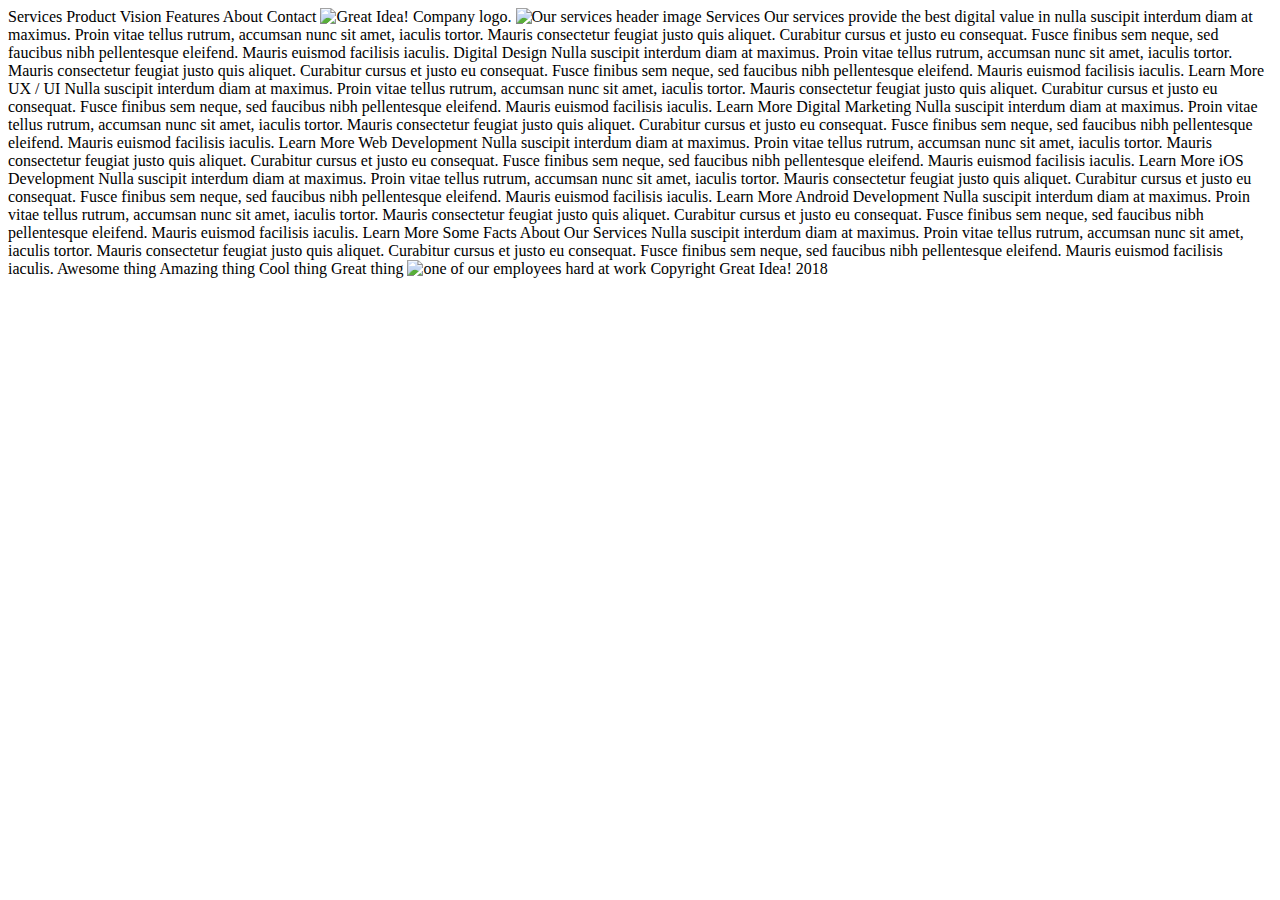
==== great-idea/services.html @ 9114adbf "small change for git work flow" ====
<!doctype html>

<html lang="en">

<head>
  <meta charset="utf-8">

  <title>Great Idea!</title>

  <link href="https://fonts.googleapis.com/css?family=Bangers|Titillium+Web" rel="stylesheet">
  <link rel="stylesheet" href="css/index.css">

  <!--[if lt IE 9]>
    <script src="https://cdnjs.cloudflare.com/ajax/libs/html5shiv/3.7.3/html5shiv.js"></script>
  <![endif]-->
</head>

<body>


  Services
  Product
  Vision
  Features
  About
  Contact

  <img class="logo" src="img/logo.png" alt="Great Idea! Company logo.">


  <img class="services-header-img" src="img/services-header.jpg" alt="Our services header image">

  Services

  Our services provide the best digital value in nulla suscipit interdum diam at maximus. Proin vitae tellus rutrum,
  accumsan nunc sit amet, iaculis tortor. Mauris consectetur feugiat justo quis aliquet. Curabitur cursus et justo eu
  consequat. Fusce finibus sem neque, sed faucibus nibh pellentesque eleifend. Mauris euismod facilisis iaculis.


  Digital Design

  Nulla suscipit interdum diam at maximus. Proin vitae tellus rutrum, accumsan nunc sit amet, iaculis tortor. Mauris
  consectetur feugiat justo quis aliquet. Curabitur cursus et justo eu consequat. Fusce finibus sem neque, sed faucibus
  nibh pellentesque
  eleifend. Mauris euismod facilisis iaculis.

  Learn More



  UX / UI

  Nulla suscipit interdum diam at maximus. Proin vitae tellus rutrum, accumsan nunc sit amet, iaculis tortor. Mauris
  consectetur feugiat justo quis aliquet. Curabitur cursus et justo eu consequat. Fusce finibus sem neque, sed faucibus
  nibh pellentesque
  eleifend. Mauris euismod facilisis iaculis.

  Learn More



  Digital Marketing

  Nulla suscipit interdum diam at maximus. Proin vitae tellus rutrum, accumsan nunc sit amet, iaculis tortor. Mauris
  consectetur feugiat justo quis aliquet. Curabitur cursus et justo eu consequat. Fusce finibus sem neque, sed faucibus
  nibh pellentesque
  eleifend. Mauris euismod facilisis iaculis.

  Learn More



  Web Development

  Nulla suscipit interdum diam at maximus. Proin vitae tellus rutrum, accumsan nunc sit amet, iaculis tortor. Mauris
  consectetur feugiat justo quis aliquet. Curabitur cursus et justo eu consequat. Fusce finibus sem neque, sed faucibus
  nibh pellentesque
  eleifend. Mauris euismod facilisis iaculis.

  Learn More



  iOS Development

  Nulla suscipit interdum diam at maximus. Proin vitae tellus rutrum, accumsan nunc sit amet, iaculis tortor. Mauris
  consectetur feugiat justo quis aliquet. Curabitur cursus et justo eu consequat. Fusce finibus sem neque, sed faucibus
  nibh pellentesque
  eleifend. Mauris euismod facilisis iaculis.

  Learn More



  Android Development

  Nulla suscipit interdum diam at maximus. Proin vitae tellus rutrum, accumsan nunc sit amet, iaculis tortor. Mauris
  consectetur feugiat justo quis aliquet. Curabitur cursus et justo eu consequat. Fusce finibus sem neque, sed faucibus
  nibh pellentesque
  eleifend. Mauris euismod facilisis iaculis.

  Learn More


  Some Facts About Our Services

  Nulla suscipit interdum diam at maximus. Proin vitae tellus rutrum, accumsan nunc sit amet, iaculis tortor. Mauris
  consectetur feugiat justo quis aliquet. Curabitur cursus et justo eu consequat. Fusce finibus sem neque, sed faucibus
  nibh pellentesque
  eleifend. Mauris euismod facilisis iaculis.


  Awesome thing
  Amazing thing
  Cool thing
  Great thing

  <img class="services-info-img" src="img/services-info.png" alt="one of our employees hard at work">

  Copyright Great Idea! 2018

</body>

</html>
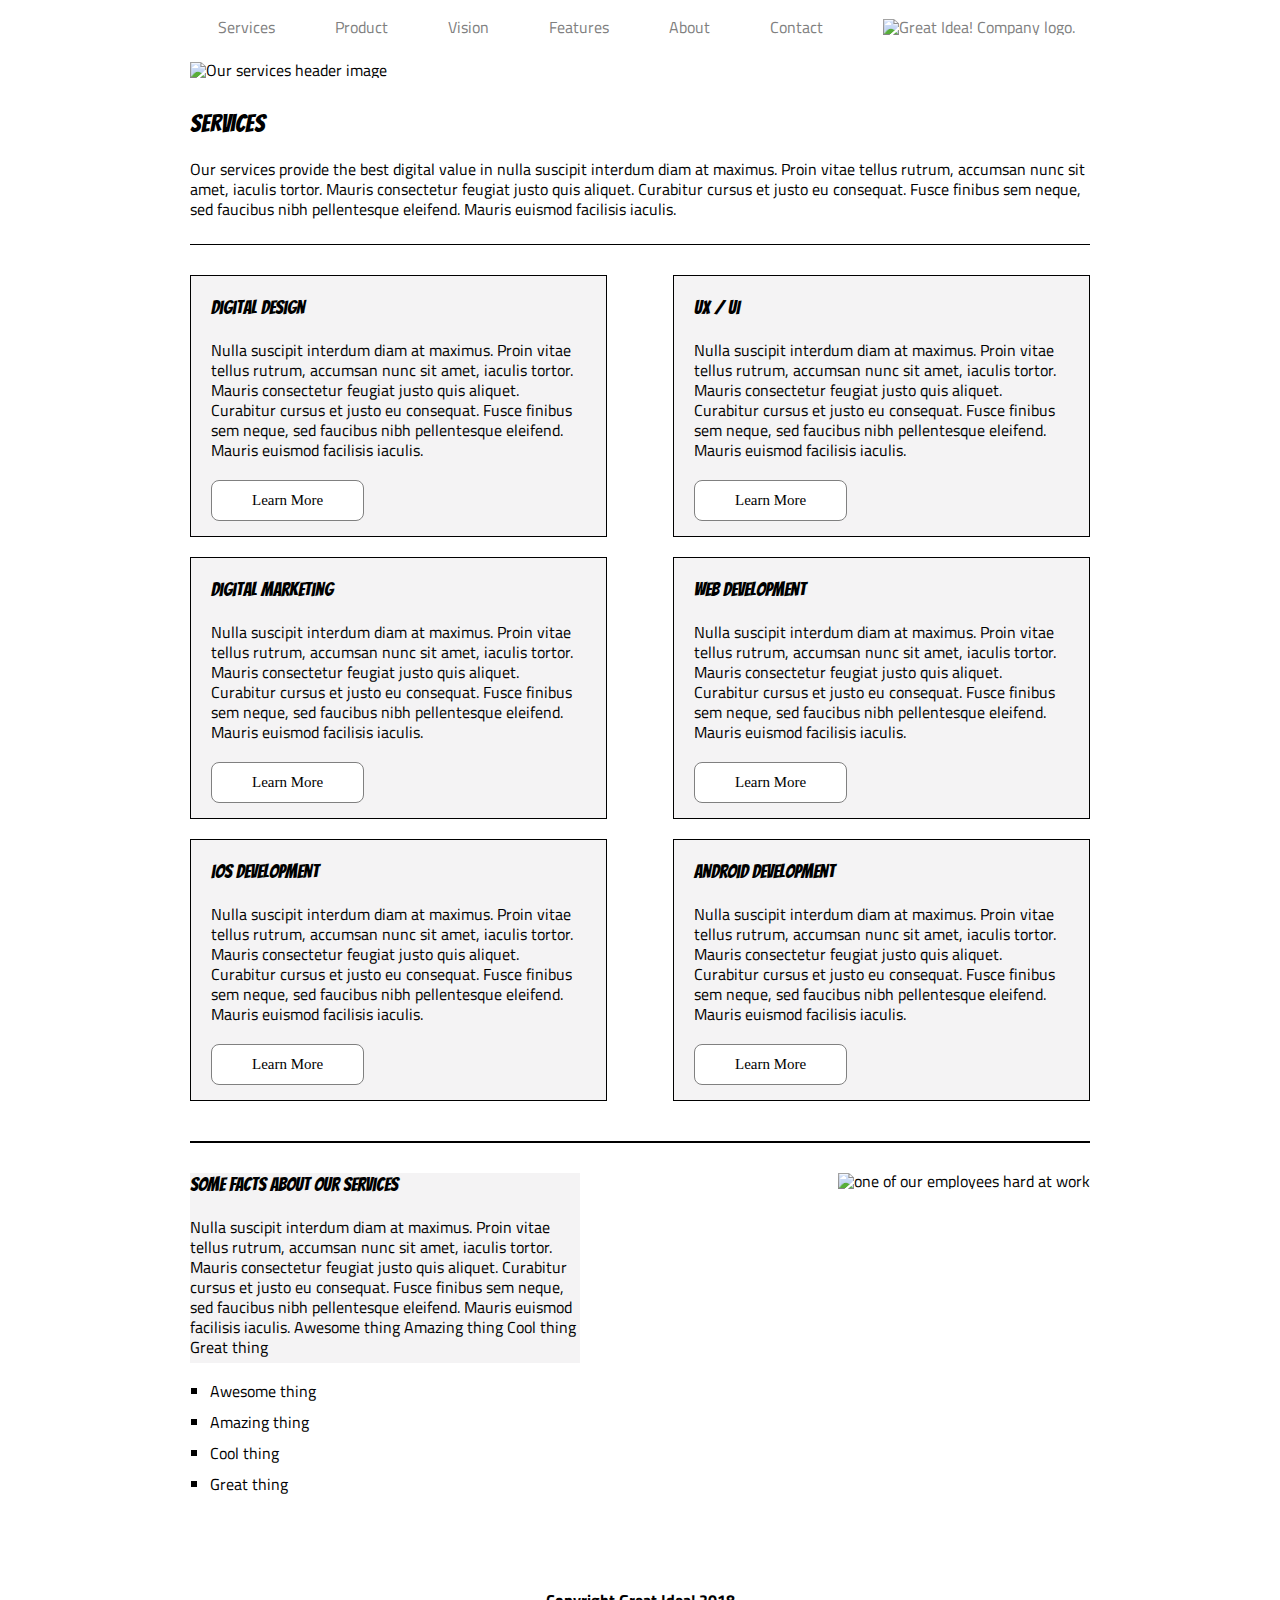
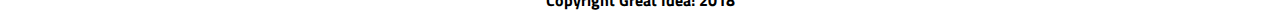
==== commit d813f1cc: "minimal viable product" ====
--- a/great-idea/services.html
+++ b/great-idea/services.html
@@ -1,124 +1,193 @@
-<!doctype html>
+<!DOCTYPE html>
 
 <html lang="en">
 
 <head>
-  <meta charset="utf-8">
+  <meta charset="utf-8" />
 
-  <title>Great Idea!</title>
+  <title>Great Idea! - Services</title>
 
-  <link href="https://fonts.googleapis.com/css?family=Bangers|Titillium+Web" rel="stylesheet">
-  <link rel="stylesheet" href="css/index.css">
+  <link href="https://fonts.googleapis.com/css?family=Bangers|Titillium+Web" rel="stylesheet" />
+  <link rel="stylesheet" href="css/services.css" />
 
   <!--[if lt IE 9]>
-    <script src="https://cdnjs.cloudflare.com/ajax/libs/html5shiv/3.7.3/html5shiv.js"></script>
-  <![endif]-->
+      <script src="https://cdnjs.cloudflare.com/ajax/libs/html5shiv/3.7.3/html5shiv.js"></script>
+    <![endif]-->
 </head>
 
 <body>
+  <div class="container">
+    <nav>
+      <a href="services.html">Services</a>
+      <a href="#">Product</a>
+      <a href="#">Vision</a>
+      <a href="#">Features</a>
+      <a href="#">About</a>
+      <a href="#">Contact</a>
+      <a class="navbar-brand" href="index.html">
+        <img class="nav-img" class="logo" src="img/logo.png" alt="Great Idea! Company logo." />
+      </a>
+    </nav>
 
+    <div class="main">
+      <header>
+        <img class="services-header-img" src="img/services-header.jpg" alt="Our services header image" />
+      </header>
 
-  Services
-  Product
-  Vision
-  Features
-  About
-  Contact
+      <section class="header-one">
+        <p class="header-one-title">
+          Services
+        </p>
+        <p>
+          Our services provide the best digital value in nulla suscipit
+          interdum diam at maximus. Proin vitae tellus rutrum, accumsan nunc
+          sit amet, iaculis tortor. Mauris consectetur feugiat justo quis
+          aliquet. Curabitur cursus et justo eu consequat. Fusce finibus sem
+          neque, sed faucibus nibh pellentesque eleifend. Mauris euismod
+          facilisis iaculis.
+        </p>
+      </section>
 
-  <img class="logo" src="img/logo.png" alt="Great Idea! Company logo.">
+      <section class="content">
 
+        <div class="box">
+          <p class="box-title">
+            Digital Design
+          </p>
+          <p>Nulla suscipit interdum diam at maximus. Proin vitae tellus rutrum,
+            accumsan nunc sit amet, iaculis tortor. Mauris consectetur feugiat
+            justo quis aliquet. Curabitur cursus et justo eu consequat. Fusce
+            finibus sem neque, sed faucibus nibh pellentesque eleifend. Mauris
+            euismod facilisis iaculis.
+          </p>
+          <form method="get" target="_blank" action="#">
+            <button type="submit">Learn More</button>
+          </form>
+        </div>
 
-  <img class="services-header-img" src="img/services-header.jpg" alt="Our services header image">
+        <div class="box">
+          <p class="box-title">
+            UX / UI
+          </p>
+          <p>Nulla suscipit interdum diam at maximus. Proin vitae tellus rutrum,
+            accumsan nunc sit amet, iaculis tortor. Mauris consectetur feugiat
+            justo quis aliquet. Curabitur cursus et justo eu consequat. Fusce
+            finibus sem neque, sed faucibus nibh pellentesque eleifend. Mauris
+            euismod facilisis iaculis.
+          </p>
+          <form method="get" target="_blank" action="#">
+            <button type="submit">Learn More</button>
+          </form>
+        </div>
 
-  Services
+        <div class="box">
+          <p class="box-title">
+            Digital Marketing
+          </p>
+          <p>Nulla suscipit interdum diam at maximus. Proin vitae tellus rutrum,
+            accumsan nunc sit amet, iaculis tortor. Mauris consectetur feugiat
+            justo quis aliquet. Curabitur cursus et justo eu consequat. Fusce
+            finibus sem neque, sed faucibus nibh pellentesque eleifend. Mauris
+            euismod facilisis iaculis.
+          </p>
+          <form method="get" target="_blank" action="#">
+            <button type="submit">Learn More</button>
+          </form>
+        </div>
 
-  Our services provide the best digital value in nulla suscipit interdum diam at maximus. Proin vitae tellus rutrum,
-  accumsan nunc sit amet, iaculis tortor. Mauris consectetur feugiat justo quis aliquet. Curabitur cursus et justo eu
-  consequat. Fusce finibus sem neque, sed faucibus nibh pellentesque eleifend. Mauris euismod facilisis iaculis.
+        <div class="box">
+          <p class="box-title">
+            Web Development
+          </p>
+          <p>Nulla suscipit interdum diam at maximus. Proin vitae tellus rutrum,
+            accumsan nunc sit amet, iaculis tortor. Mauris consectetur feugiat
+            justo quis aliquet. Curabitur cursus et justo eu consequat. Fusce
+            finibus sem neque, sed faucibus nibh pellentesque eleifend. Mauris
+            euismod facilisis iaculis.
+          </p>
+          <form method="get" target="_blank" action="#">
+            <button type="submit">Learn More</button>
+          </form>
+        </div>
 
+        <div class="box">
+          <p class="box-title">
+            iOS Development
+          </p>
+          <p>Nulla suscipit interdum diam at maximus. Proin vitae tellus rutrum,
+            accumsan nunc sit amet, iaculis tortor. Mauris consectetur feugiat
+            justo quis aliquet. Curabitur cursus et justo eu consequat. Fusce
+            finibus sem neque, sed faucibus nibh pellentesque eleifend. Mauris
+            euismod facilisis iaculis.
+          </p>
+          <form method="get" target="_blank" action="#">
+            <button type="submit">Learn More</button>
+          </form>
+        </div>
 
-  Digital Design
+        <div class="box">
+          <p class="box-title">
+            Android Development
+          </p>
+          <p>Nulla suscipit interdum diam at maximus. Proin vitae tellus rutrum,
+            accumsan nunc sit amet, iaculis tortor. Mauris consectetur feugiat
+            justo quis aliquet. Curabitur cursus et justo eu consequat. Fusce
+            finibus sem neque, sed faucibus nibh pellentesque eleifend. Mauris
+            euismod facilisis iaculis.
+          </p>
+          <form method="get" target="_blank" action="#">
+            <button type="submit">Learn More</button>
+          </form>
+        </div>
 
-  Nulla suscipit interdum diam at maximus. Proin vitae tellus rutrum, accumsan nunc sit amet, iaculis tortor. Mauris
-  consectetur feugiat justo quis aliquet. Curabitur cursus et justo eu consequat. Fusce finibus sem neque, sed faucibus
-  nibh pellentesque
-  eleifend. Mauris euismod facilisis iaculis.
+      </section>
 
-  Learn More
+      <section class="bottom-content">
 
+        <div class="left-side">
 
+          <div class="box-without-border">
+            <p class="box-title">
+              Some Facts About Our Services
+            </p>
+            <p>Nulla suscipit interdum diam at maximus. Proin vitae tellus rutrum, accumsan
+              nunc sit amet, iaculis tortor. Mauris consectetur feugiat justo quis
+              aliquet. Curabitur cursus et justo eu consequat. Fusce finibus sem
+              neque, sed faucibus nibh pellentesque eleifend. Mauris euismod
+              facilisis iaculis. Awesome thing Amazing thing Cool thing Great thing
+            </p>
+          </div>
 
-  UX / UI
+          <div class="list">
+            <ul>
+              <li>
+                Awesome thing
+              </li>
+              <li>
+                Amazing thing
+              </li>
+              <li>
+                Cool thing
+              </li>
+              <li>
+                Great thing
+              </li>
+            </ul>
+          </div>
+        </div>
 
-  Nulla suscipit interdum diam at maximus. Proin vitae tellus rutrum, accumsan nunc sit amet, iaculis tortor. Mauris
-  consectetur feugiat justo quis aliquet. Curabitur cursus et justo eu consequat. Fusce finibus sem neque, sed faucibus
-  nibh pellentesque
-  eleifend. Mauris euismod facilisis iaculis.
+        <div class="right-side">
+          <img class="services-info-img" src="img/services-info.png" alt="one of our employees hard at work" />
+        </div>
 
-  Learn More
+      </section>
+    </div>
 
+    <footer>
+      Copyright Great Idea! 2018
+    </footer>
 
-
-  Digital Marketing
-
-  Nulla suscipit interdum diam at maximus. Proin vitae tellus rutrum, accumsan nunc sit amet, iaculis tortor. Mauris
-  consectetur feugiat justo quis aliquet. Curabitur cursus et justo eu consequat. Fusce finibus sem neque, sed faucibus
-  nibh pellentesque
-  eleifend. Mauris euismod facilisis iaculis.
-
-  Learn More
-
-
-
-  Web Development
-
-  Nulla suscipit interdum diam at maximus. Proin vitae tellus rutrum, accumsan nunc sit amet, iaculis tortor. Mauris
-  consectetur feugiat justo quis aliquet. Curabitur cursus et justo eu consequat. Fusce finibus sem neque, sed faucibus
-  nibh pellentesque
-  eleifend. Mauris euismod facilisis iaculis.
-
-  Learn More
-
-
-
-  iOS Development
-
-  Nulla suscipit interdum diam at maximus. Proin vitae tellus rutrum, accumsan nunc sit amet, iaculis tortor. Mauris
-  consectetur feugiat justo quis aliquet. Curabitur cursus et justo eu consequat. Fusce finibus sem neque, sed faucibus
-  nibh pellentesque
-  eleifend. Mauris euismod facilisis iaculis.
-
-  Learn More
-
-
-
-  Android Development
-
-  Nulla suscipit interdum diam at maximus. Proin vitae tellus rutrum, accumsan nunc sit amet, iaculis tortor. Mauris
-  consectetur feugiat justo quis aliquet. Curabitur cursus et justo eu consequat. Fusce finibus sem neque, sed faucibus
-  nibh pellentesque
-  eleifend. Mauris euismod facilisis iaculis.
-
-  Learn More
-
-
-  Some Facts About Our Services
-
-  Nulla suscipit interdum diam at maximus. Proin vitae tellus rutrum, accumsan nunc sit amet, iaculis tortor. Mauris
-  consectetur feugiat justo quis aliquet. Curabitur cursus et justo eu consequat. Fusce finibus sem neque, sed faucibus
-  nibh pellentesque
-  eleifend. Mauris euismod facilisis iaculis.
-
-
-  Awesome thing
-  Amazing thing
-  Cool thing
-  Great thing
-
-  <img class="services-info-img" src="img/services-info.png" alt="one of our employees hard at work">
-
-  Copyright Great Idea! 2018
-
+  </div>
 </body>
 
 </html>--- a/great-idea/css/services.css
+++ b/great-idea/css/services.css
@@ -0,0 +1,325 @@
+/* http://meyerweb.com/eric/tools/css/reset/ 
+   v2.0 | 20110126
+   License: none (public domain)
+*/
+
+html,
+body,
+div,
+span,
+applet,
+object,
+iframe,
+h1,
+h2,
+h3,
+h4,
+h5,
+h6,
+p,
+blockquote,
+pre,
+a,
+abbr,
+acronym,
+address,
+big,
+cite,
+code,
+del,
+dfn,
+em,
+img,
+ins,
+kbd,
+q,
+s,
+samp,
+small,
+strike,
+strong,
+sub,
+sup,
+tt,
+var,
+b,
+u,
+i,
+center,
+dl,
+dt,
+dd,
+ol,
+ul,
+li,
+fieldset,
+form,
+label,
+legend,
+table,
+caption,
+tbody,
+tfoot,
+thead,
+tr,
+th,
+td,
+article,
+aside,
+canvas,
+details,
+embed,
+figure,
+figcaption,
+footer,
+header,
+hgroup,
+menu,
+nav,
+output,
+ruby,
+section,
+summary,
+time,
+mark,
+audio,
+video {
+	margin: 0;
+	padding: 0;
+	border: 0;
+	font-size: 100%;
+	font: inherit;
+	vertical-align: baseline;
+}
+
+/* HTML5 display-role reset for older browsers */
+article,
+aside,
+details,
+figcaption,
+figure,
+footer,
+header,
+hgroup,
+menu,
+nav,
+section {
+	display: block;
+}
+
+body {
+	line-height: 1;
+}
+
+ol,
+ul {
+	list-style: none;
+}
+
+blockquote,
+q {
+	quotes: none;
+}
+
+blockquote:before,
+blockquote:after,
+q:before,
+q:after {
+	content: '';
+	content: none;
+}
+
+table {
+	border-collapse: collapse;
+	border-spacing: 0;
+}
+
+/* Set every element's box-sizing to border-box */
+* {
+	box-sizing: border-box;
+}
+
+html,
+body {
+	height: 100%;
+	font-family: 'Titillium Web', sans-serif;
+}
+
+h1,
+h2,
+h3,
+h4,
+h5 {
+	font-family: 'Bangers', cursive;
+	letter-spacing: 1px;
+	margin-bottom: 15px;
+}
+
+/* Copy and paste your work from yesterday here and start to refactor into flexbox */
+@import url('https://fonts.googleapis.com/css?family=Pacifico');
+@import url('https://fonts.googleapis.com/css?family=Audiowide');
+@import url('https://fonts.googleapis.com/css?family=Libre+Barcode+39');
+
+*,
+*:before,
+*:after {
+	box-sizing: inherit;
+}
+
+.main {
+	margin-top: 20px;
+	/* margin: 0px; */
+	display: flex;
+	flex-direction: column;
+	margin: 50px;
+
+}
+
+.container {
+	width: 1000px;
+	margin: 0 auto;
+}
+
+.container nav a {
+	color: grey;
+	text-decoration: none;
+	margin: 30px;
+}
+
+.container nav a:hover {
+	text-decoration: underline;
+}
+
+nav {
+	display: flex;
+	overflow: hidden;
+	position: fixed;
+	top: 0;
+	height: 6%;
+	align-items: center;
+	margin-left: 48px;
+	background-color: white;
+}
+
+nav a:hover {
+	background: orange;
+	color: black;
+}
+
+.navbar-brand:hover {
+	background: none;
+}
+
+.header-one {
+	margin-top: 30px;
+	padding-bottom: 25px;
+	border-bottom: 1px solid black;
+}
+
+.header-one-title {
+	font-family: 'Bangers', cursive;
+	font-size: 25px;
+	padding-bottom: 20px;
+}
+
+header img {
+	margin-top: 12px;
+	width: 100%;
+	height: auto;
+
+}
+
+p {
+	line-height: 1.25;
+}
+
+
+h2 {
+	text-align: left;
+}
+
+
+.content {
+	margin-top: 30px;
+	padding-bottom: 20px;
+	width: 100%;
+	display: flex;
+	flex-flow: row wrap;
+	justify-content: space-between;
+	border-bottom: 2px solid black;
+
+}
+
+.box {
+	display: flex;
+	flex-direction: column;
+	justify-content: flex-start;
+	padding: 20px;
+	width: 375px;
+	height: 220px;
+	margin-bottom: 20px;
+	border: 1px solid black;
+	background-color: #f4f3f4;
+}
+
+.box-title {
+	font-family: 'Bangers', cursive;
+	font-size: 19px;
+	padding-bottom: 20px;
+}
+
+button {
+	font-size: 15px;
+	border: 1px solid grey;
+	background-color: white;
+	/* I can't change the font of the submit button */
+	font-family: 'Libre Barcode 39';
+	margin-top: 20px;
+	padding: 11px 40px 11px 40px;
+	border-radius: 8px;
+}
+
+button:hover {
+	background-color: orange;
+}
+
+.bottom-content {
+	margin-top: 30px;
+	padding-bottom: 20px;
+	width: 100%;
+	display: flex;
+	flex-flow: row wrap;
+	justify-content: space-between;
+}
+
+.box-without-border {
+	display: flex;
+	flex-direction: column;
+	justify-content: flex-start;
+	width: 390px;
+	height: 190px;
+	margin-bottom: 20px;
+	background-color: #f4f3f4;
+}
+
+.services-info-img {
+	height: 320px;
+	widht: 420px;
+}
+
+ul {
+	list-style-type: square;
+	margin-left: 20px;
+}
+
+li {
+	margin-top: 15px;
+}
+
+footer {
+	font-weight: bold;
+	display: flex;
+	justify-content: center;
+	margin-bottom: 30px;
+	margin-top: 80px;
+}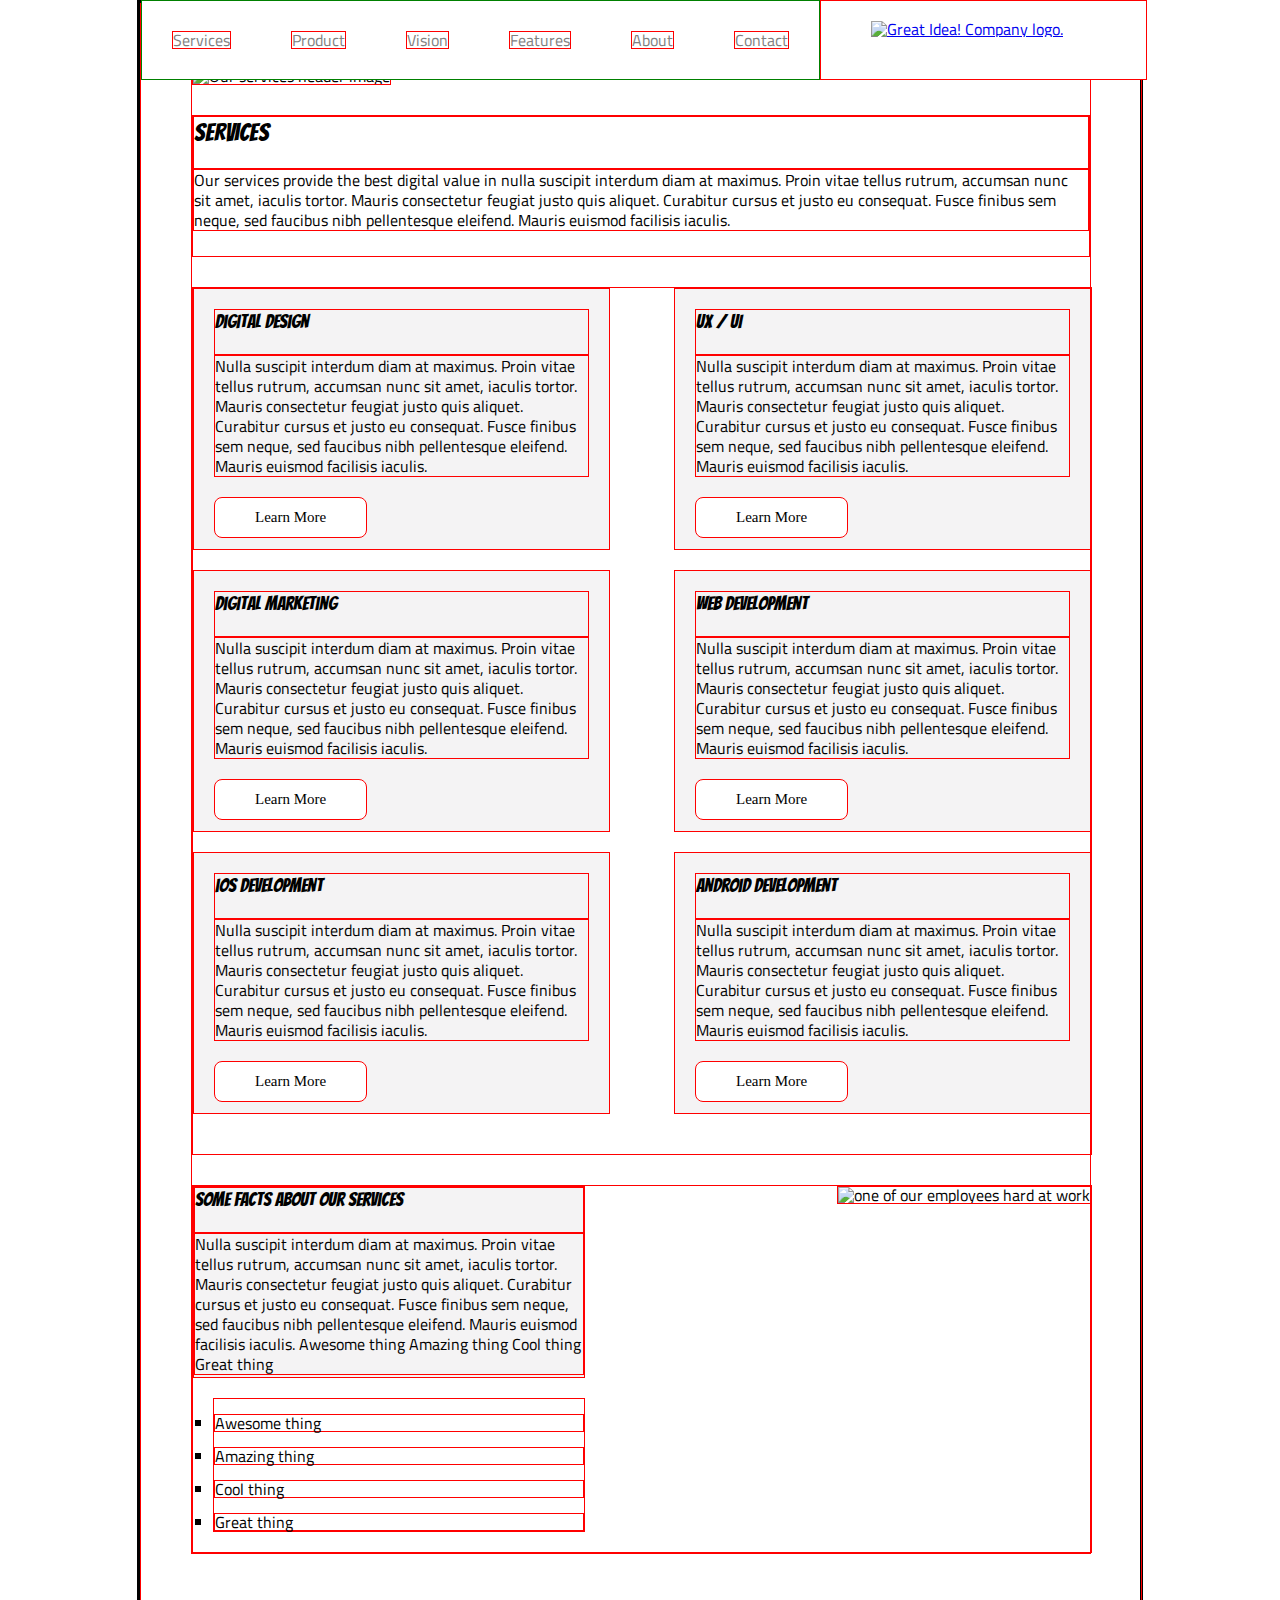
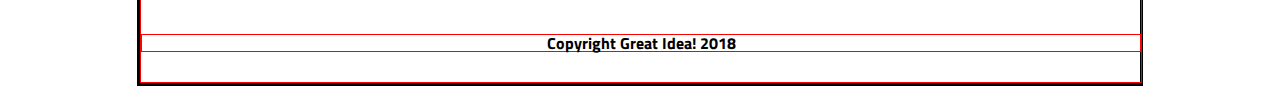
==== commit 4cc55e43: "fixxed the alignment of the navbar in services.css and added a lot of borders" ====
--- a/great-idea/services.html
+++ b/great-idea/services.html
@@ -1,193 +1,211 @@
 <!DOCTYPE html>
 
 <html lang="en">
-
-<head>
-  <meta charset="utf-8" />
-
-  <title>Great Idea! - Services</title>
-
-  <link href="https://fonts.googleapis.com/css?family=Bangers|Titillium+Web" rel="stylesheet" />
-  <link rel="stylesheet" href="css/services.css" />
-
-  <!--[if lt IE 9]>
+  <head>
+    <meta charset="utf-8" />
+
+    <title>Great Idea! - Services</title>
+
+    <link
+      href="https://fonts.googleapis.com/css?family=Bangers|Titillium+Web"
+      rel="stylesheet"
+    />
+    <link rel="stylesheet" href="css/services.css" />
+
+    <!--[if lt IE 9]>
       <script src="https://cdnjs.cloudflare.com/ajax/libs/html5shiv/3.7.3/html5shiv.js"></script>
     <![endif]-->
-</head>
-
-<body>
-  <div class="container">
-    <nav>
-      <a href="services.html">Services</a>
-      <a href="#">Product</a>
-      <a href="#">Vision</a>
-      <a href="#">Features</a>
-      <a href="#">About</a>
-      <a href="#">Contact</a>
-      <a class="navbar-brand" href="index.html">
-        <img class="nav-img" class="logo" src="img/logo.png" alt="Great Idea! Company logo." />
-      </a>
-    </nav>
-
-    <div class="main">
-      <header>
-        <img class="services-header-img" src="img/services-header.jpg" alt="Our services header image" />
-      </header>
-
-      <section class="header-one">
-        <p class="header-one-title">
-          Services
-        </p>
-        <p>
-          Our services provide the best digital value in nulla suscipit
-          interdum diam at maximus. Proin vitae tellus rutrum, accumsan nunc
-          sit amet, iaculis tortor. Mauris consectetur feugiat justo quis
-          aliquet. Curabitur cursus et justo eu consequat. Fusce finibus sem
-          neque, sed faucibus nibh pellentesque eleifend. Mauris euismod
-          facilisis iaculis.
-        </p>
-      </section>
-
-      <section class="content">
-
-        <div class="box">
-          <p class="box-title">
-            Digital Design
+  </head>
+
+  <body>
+    <div class="container">
+      <div class="navContainer">
+        <nav>
+          <a href="services.html">Services</a>
+          <a href="#">Product</a>
+          <a href="#">Vision</a>
+          <a href="#">Features</a>
+          <a href="#">About</a>
+          <a href="#">Contact</a>
+        </nav>
+        <a class="navbar-brand" href="index.html">
+          <img
+            class="nav-img"
+            class="logo"
+            src="img/logo.png"
+            alt="Great Idea! Company logo."
+          />
+        </a>
+      </div>
+
+      <div class="main">
+        <header>
+          <img
+            class="services-header-img"
+            src="img/services-header.jpg"
+            alt="Our services header image"
+          />
+        </header>
+
+        <section class="header-one">
+          <p class="header-one-title">
+            Services
           </p>
-          <p>Nulla suscipit interdum diam at maximus. Proin vitae tellus rutrum,
-            accumsan nunc sit amet, iaculis tortor. Mauris consectetur feugiat
-            justo quis aliquet. Curabitur cursus et justo eu consequat. Fusce
-            finibus sem neque, sed faucibus nibh pellentesque eleifend. Mauris
-            euismod facilisis iaculis.
+          <p>
+            Our services provide the best digital value in nulla suscipit
+            interdum diam at maximus. Proin vitae tellus rutrum, accumsan nunc
+            sit amet, iaculis tortor. Mauris consectetur feugiat justo quis
+            aliquet. Curabitur cursus et justo eu consequat. Fusce finibus sem
+            neque, sed faucibus nibh pellentesque eleifend. Mauris euismod
+            facilisis iaculis.
           </p>
-          <form method="get" target="_blank" action="#">
-            <button type="submit">Learn More</button>
-          </form>
-        </div>
-
-        <div class="box">
-          <p class="box-title">
-            UX / UI
-          </p>
-          <p>Nulla suscipit interdum diam at maximus. Proin vitae tellus rutrum,
-            accumsan nunc sit amet, iaculis tortor. Mauris consectetur feugiat
-            justo quis aliquet. Curabitur cursus et justo eu consequat. Fusce
-            finibus sem neque, sed faucibus nibh pellentesque eleifend. Mauris
-            euismod facilisis iaculis.
-          </p>
-          <form method="get" target="_blank" action="#">
-            <button type="submit">Learn More</button>
-          </form>
-        </div>
-
-        <div class="box">
-          <p class="box-title">
-            Digital Marketing
-          </p>
-          <p>Nulla suscipit interdum diam at maximus. Proin vitae tellus rutrum,
-            accumsan nunc sit amet, iaculis tortor. Mauris consectetur feugiat
-            justo quis aliquet. Curabitur cursus et justo eu consequat. Fusce
-            finibus sem neque, sed faucibus nibh pellentesque eleifend. Mauris
-            euismod facilisis iaculis.
-          </p>
-          <form method="get" target="_blank" action="#">
-            <button type="submit">Learn More</button>
-          </form>
-        </div>
-
-        <div class="box">
-          <p class="box-title">
-            Web Development
-          </p>
-          <p>Nulla suscipit interdum diam at maximus. Proin vitae tellus rutrum,
-            accumsan nunc sit amet, iaculis tortor. Mauris consectetur feugiat
-            justo quis aliquet. Curabitur cursus et justo eu consequat. Fusce
-            finibus sem neque, sed faucibus nibh pellentesque eleifend. Mauris
-            euismod facilisis iaculis.
-          </p>
-          <form method="get" target="_blank" action="#">
-            <button type="submit">Learn More</button>
-          </form>
-        </div>
-
-        <div class="box">
-          <p class="box-title">
-            iOS Development
-          </p>
-          <p>Nulla suscipit interdum diam at maximus. Proin vitae tellus rutrum,
-            accumsan nunc sit amet, iaculis tortor. Mauris consectetur feugiat
-            justo quis aliquet. Curabitur cursus et justo eu consequat. Fusce
-            finibus sem neque, sed faucibus nibh pellentesque eleifend. Mauris
-            euismod facilisis iaculis.
-          </p>
-          <form method="get" target="_blank" action="#">
-            <button type="submit">Learn More</button>
-          </form>
-        </div>
-
-        <div class="box">
-          <p class="box-title">
-            Android Development
-          </p>
-          <p>Nulla suscipit interdum diam at maximus. Proin vitae tellus rutrum,
-            accumsan nunc sit amet, iaculis tortor. Mauris consectetur feugiat
-            justo quis aliquet. Curabitur cursus et justo eu consequat. Fusce
-            finibus sem neque, sed faucibus nibh pellentesque eleifend. Mauris
-            euismod facilisis iaculis.
-          </p>
-          <form method="get" target="_blank" action="#">
-            <button type="submit">Learn More</button>
-          </form>
-        </div>
-
-      </section>
-
-      <section class="bottom-content">
-
-        <div class="left-side">
-
-          <div class="box-without-border">
-            <p class="box-title">
-              Some Facts About Our Services
-            </p>
-            <p>Nulla suscipit interdum diam at maximus. Proin vitae tellus rutrum, accumsan
-              nunc sit amet, iaculis tortor. Mauris consectetur feugiat justo quis
-              aliquet. Curabitur cursus et justo eu consequat. Fusce finibus sem
-              neque, sed faucibus nibh pellentesque eleifend. Mauris euismod
-              facilisis iaculis. Awesome thing Amazing thing Cool thing Great thing
-            </p>
-          </div>
-
-          <div class="list">
-            <ul>
-              <li>
-                Awesome thing
-              </li>
-              <li>
-                Amazing thing
-              </li>
-              <li>
-                Cool thing
-              </li>
-              <li>
-                Great thing
-              </li>
-            </ul>
-          </div>
-        </div>
-
-        <div class="right-side">
-          <img class="services-info-img" src="img/services-info.png" alt="one of our employees hard at work" />
-        </div>
-
-      </section>
+        </section>
+
+        <section class="content">
+          <div class="box">
+            <p class="box-title">
+              Digital Design
+            </p>
+            <p>
+              Nulla suscipit interdum diam at maximus. Proin vitae tellus
+              rutrum, accumsan nunc sit amet, iaculis tortor. Mauris consectetur
+              feugiat justo quis aliquet. Curabitur cursus et justo eu
+              consequat. Fusce finibus sem neque, sed faucibus nibh pellentesque
+              eleifend. Mauris euismod facilisis iaculis.
+            </p>
+            <form method="get" target="_blank" action="#">
+              <button type="submit">Learn More</button>
+            </form>
+          </div>
+
+          <div class="box">
+            <p class="box-title">
+              UX / UI
+            </p>
+            <p>
+              Nulla suscipit interdum diam at maximus. Proin vitae tellus
+              rutrum, accumsan nunc sit amet, iaculis tortor. Mauris consectetur
+              feugiat justo quis aliquet. Curabitur cursus et justo eu
+              consequat. Fusce finibus sem neque, sed faucibus nibh pellentesque
+              eleifend. Mauris euismod facilisis iaculis.
+            </p>
+            <form method="get" target="_blank" action="#">
+              <button type="submit">Learn More</button>
+            </form>
+          </div>
+
+          <div class="box">
+            <p class="box-title">
+              Digital Marketing
+            </p>
+            <p>
+              Nulla suscipit interdum diam at maximus. Proin vitae tellus
+              rutrum, accumsan nunc sit amet, iaculis tortor. Mauris consectetur
+              feugiat justo quis aliquet. Curabitur cursus et justo eu
+              consequat. Fusce finibus sem neque, sed faucibus nibh pellentesque
+              eleifend. Mauris euismod facilisis iaculis.
+            </p>
+            <form method="get" target="_blank" action="#">
+              <button type="submit">Learn More</button>
+            </form>
+          </div>
+
+          <div class="box">
+            <p class="box-title">
+              Web Development
+            </p>
+            <p>
+              Nulla suscipit interdum diam at maximus. Proin vitae tellus
+              rutrum, accumsan nunc sit amet, iaculis tortor. Mauris consectetur
+              feugiat justo quis aliquet. Curabitur cursus et justo eu
+              consequat. Fusce finibus sem neque, sed faucibus nibh pellentesque
+              eleifend. Mauris euismod facilisis iaculis.
+            </p>
+            <form method="get" target="_blank" action="#">
+              <button type="submit">Learn More</button>
+            </form>
+          </div>
+
+          <div class="box">
+            <p class="box-title">
+              iOS Development
+            </p>
+            <p>
+              Nulla suscipit interdum diam at maximus. Proin vitae tellus
+              rutrum, accumsan nunc sit amet, iaculis tortor. Mauris consectetur
+              feugiat justo quis aliquet. Curabitur cursus et justo eu
+              consequat. Fusce finibus sem neque, sed faucibus nibh pellentesque
+              eleifend. Mauris euismod facilisis iaculis.
+            </p>
+            <form method="get" target="_blank" action="#">
+              <button type="submit">Learn More</button>
+            </form>
+          </div>
+
+          <div class="box">
+            <p class="box-title">
+              Android Development
+            </p>
+            <p>
+              Nulla suscipit interdum diam at maximus. Proin vitae tellus
+              rutrum, accumsan nunc sit amet, iaculis tortor. Mauris consectetur
+              feugiat justo quis aliquet. Curabitur cursus et justo eu
+              consequat. Fusce finibus sem neque, sed faucibus nibh pellentesque
+              eleifend. Mauris euismod facilisis iaculis.
+            </p>
+            <form method="get" target="_blank" action="#">
+              <button type="submit">Learn More</button>
+            </form>
+          </div>
+        </section>
+
+        <section class="bottom-content">
+          <div class="left-side">
+            <div class="box-without-border">
+              <p class="box-title">
+                Some Facts About Our Services
+              </p>
+              <p>
+                Nulla suscipit interdum diam at maximus. Proin vitae tellus
+                rutrum, accumsan nunc sit amet, iaculis tortor. Mauris
+                consectetur feugiat justo quis aliquet. Curabitur cursus et
+                justo eu consequat. Fusce finibus sem neque, sed faucibus nibh
+                pellentesque eleifend. Mauris euismod facilisis iaculis. Awesome
+                thing Amazing thing Cool thing Great thing
+              </p>
+            </div>
+
+            <div class="list">
+              <ul>
+                <li>
+                  Awesome thing
+                </li>
+                <li>
+                  Amazing thing
+                </li>
+                <li>
+                  Cool thing
+                </li>
+                <li>
+                  Great thing
+                </li>
+              </ul>
+            </div>
+          </div>
+
+          <div class="right-side">
+            <img
+              class="services-info-img"
+              src="img/services-info.png"
+              alt="one of our employees hard at work"
+            />
+          </div>
+        </section>
+      </div>
+
+      <footer>
+        Copyright Great Idea! 2018
+      </footer>
     </div>
-
-    <footer>
-      Copyright Great Idea! 2018
-    </footer>
-
-  </div>
-</body>
-
-</html>+  </body>
+</html>
--- a/great-idea/css/services.css
+++ b/great-idea/css/services.css
@@ -166,76 +166,112 @@
 	box-sizing: inherit;
 }
 
+body {
+	border: 3px solid black;
+	margin: 0 auto;
+	width: 1000px;
+	height: auto;
+}
+
 .main {
 	margin-top: 20px;
 	/* margin: 0px; */
 	display: flex;
 	flex-direction: column;
 	margin: 50px;
+	border: 1px solid red;
 
 }
 
 .container {
 	width: 1000px;
 	margin: 0 auto;
+	border: 1px solid red;
+}
+
+.navContainer {
+	display: flex;
+	justify-content: space-between;
+	overflow: hidden;
+	position: fixed;
+	top: 0;
+}
+
+.navContainer img {
+	margin-top: 20px;
+}
+
+.nav-img {
+	margin-left: 50px;
 }
 
 .container nav a {
 	color: grey;
 	text-decoration: none;
 	margin: 30px;
+	border: 1px solid red;
 }
 
 .container nav a:hover {
 	text-decoration: underline;
+	border: 1px solid red;
 }
 
 nav {
 	display: flex;
-	overflow: hidden;
-	position: fixed;
-	top: 0;
 	height: 6%;
 	align-items: center;
-	margin-left: 48px;
 	background-color: white;
+	border: 1px solid green;
 }
 
 nav a:hover {
 	background: orange;
 	color: black;
+	border: 1px solid red;
+}
+
+.navbar-brand {
+	background-color: white;
+	width: 325px;
+	border: 1px solid red;
 }
 
 .navbar-brand:hover {
 	background: none;
+	border: 1px solid red;
 }
 
 .header-one {
 	margin-top: 30px;
 	padding-bottom: 25px;
 	border-bottom: 1px solid black;
+	border: 1px solid red;
 }
 
 .header-one-title {
 	font-family: 'Bangers', cursive;
 	font-size: 25px;
 	padding-bottom: 20px;
+	border: 1px solid red;
 }
 
 header img {
 	margin-top: 12px;
 	width: 100%;
 	height: auto;
-
+	border: 1px solid red;
 }
 
 p {
 	line-height: 1.25;
+	border: 1px solid red;
 }
 
 
 h2 {
 	text-align: left;
+	border: 1px solid red;
 }
 
 
@@ -247,6 +283,7 @@
 	flex-flow: row wrap;
 	justify-content: space-between;
 	border-bottom: 2px solid black;
+	border: 1px solid red;
 
 }
 
@@ -260,12 +297,14 @@
 	margin-bottom: 20px;
 	border: 1px solid black;
 	background-color: #f4f3f4;
+	border: 1px solid red;
 }
 
 .box-title {
 	font-family: 'Bangers', cursive;
 	font-size: 19px;
 	padding-bottom: 20px;
+	border: 1px solid red;
 }
 
 button {
@@ -277,6 +316,7 @@
 	margin-top: 20px;
 	padding: 11px 40px 11px 40px;
 	border-radius: 8px;
+	border: 1px solid red;
 }
 
 button:hover {
@@ -290,6 +330,7 @@
 	display: flex;
 	flex-flow: row wrap;
 	justify-content: space-between;
+	border: 1px solid red;
 }
 
 .box-without-border {
@@ -300,20 +341,24 @@
 	height: 190px;
 	margin-bottom: 20px;
 	background-color: #f4f3f4;
+	border: 1px solid red;
 }
 
 .services-info-img {
 	height: 320px;
-	widht: 420px;
+	width: 420px;
+	border: 1px solid red;
 }
 
 ul {
 	list-style-type: square;
 	margin-left: 20px;
+	border: 1px solid red;
 }
 
 li {
 	margin-top: 15px;
+	border: 1px solid red;
 }
 
 footer {
@@ -322,4 +367,18 @@
 	justify-content: center;
 	margin-bottom: 30px;
 	margin-top: 80px;
+	border: 1px solid red;
+}
+
+/* WHEN THE WIDTH OF THE BROWSER/DISPLAY IS <= 600px the .content boxes will stack up */
+@media screen and (max-width: 600px) {
+	.content {
+		margin-top: 30px;
+		padding-bottom: 20px;
+		width: 100%;
+		display: flex;
+		flex-flow: column wrap;
+		justify-content: space-between;
+		border-bottom: 2px solid black;
+	}
 }